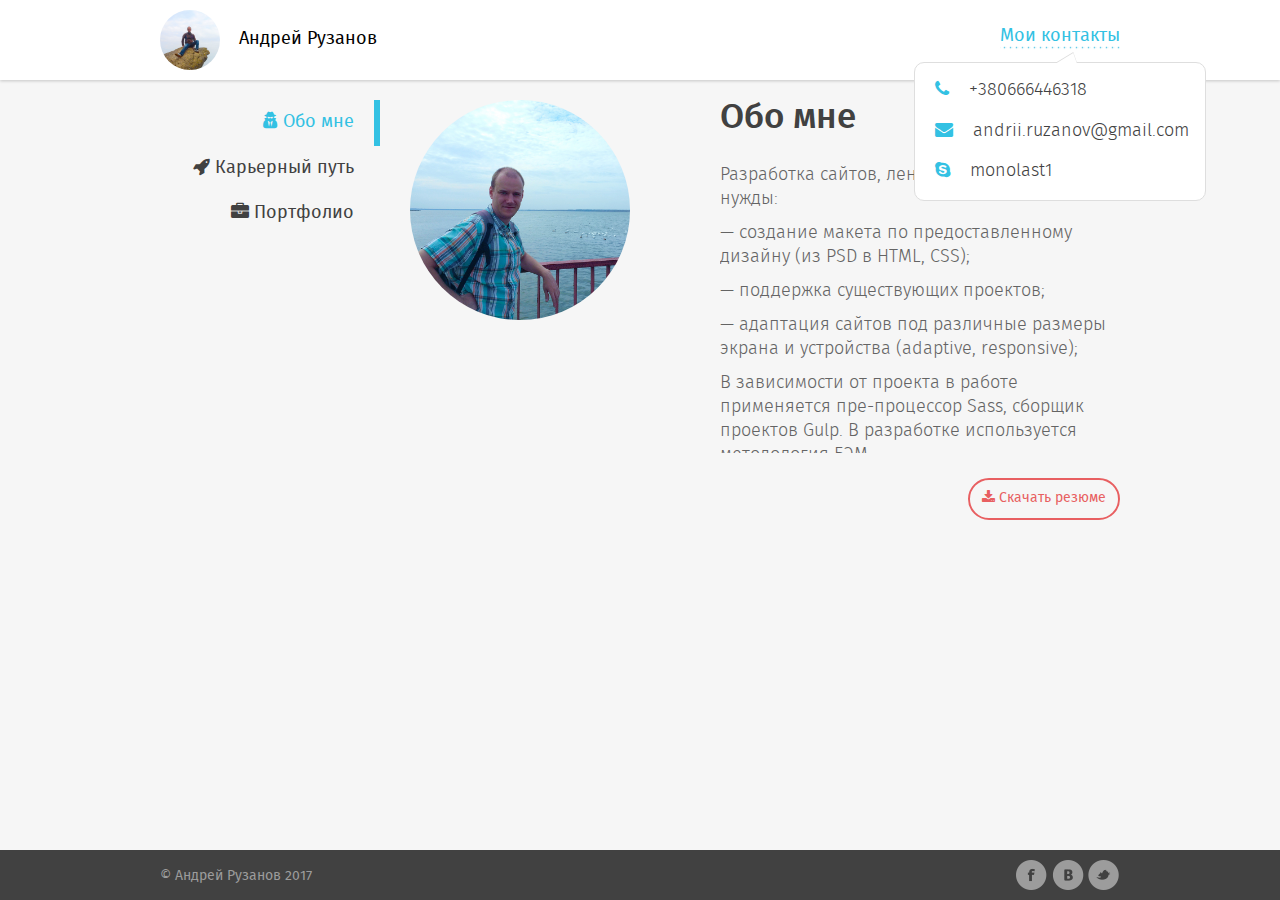
==== about.html @ 6cd4f05d "first commit" ====
<!DOCTYPE html>
<html lang="ru">
<head>
    <meta charset="UTF-8">
    <title>Обо мне</title>
    <meta http-equiv="X-UA-Compatible" content="IE=edge, chrome=1">
    <meta name="viewport" content="width=device-width">
    <link rel="stylesheet" href="/css/main.css">
</head>
	<body>
	<div class="wrapper">
		<div class="maincontent">

			<!-- header -->
			<header class="header">
				<div class="container">
                    <div class="header__left">

                        <!-- user -->
                        <div class="user">
                            <div class="user__avatar">
                                <img src="img/content/ava.jpg" alt="" class="user__avatar-pic">
                            </div>
                            <div class="user__name">
                                Андрей Рузанов
                            </div>
                        </div>

                    </div>
                    <div class="header__right">

                        <!-- contacts -->
                        <div class="contacts">
                            <a href="" class="contacts__trigger">Мои контакты</a>
                            	<div class="contacts__dropdown">
                                   	<ul class="contacts__dropdown-triangle-list">
                                		<li class="contacts__dropdown-item">
                                        	<a href="tel:+380666446318" class="contacts__dropdown-link">
                                            	<i class="contacts__dropdown-icon fa fa-phone"></i>
                                            	<span class="contacts__dropdown-text">
                                                +380666446318
                                            	</span>
                                        	</a>
                                    	</li>  
                                    	<li class="contacts__dropdown-item">
                                        	<a href="mailto:andrii.ruzanov@gmail.com" class="contacts__dropdown-link">
                                            	<i class="contacts__dropdown-icon fa fa-envelope"></i>
                                            	<span class="contacts__dropdown-text">
                                                andrii.ruzanov@gmail.com
                                            	</span>
                                        	</a>
                                    	</li>                                
                                   		<li class="contacts__dropdown-item">
                                        	<a href="skype:monolast1?chat" class="contacts__dropdown-link">
                                            	<i class="contacts__dropdown-icon fa fa-skype"></i>
                                            	<span class="contacts__dropdown-text">
                                                monolast1
                                            	</span>
                                        	</a>
                                    	</li>
                                	</ul>
                            	</div>    	
                    	</div>
                    </div>
				</div>
			</header>

			<!-- content -->
			<div class="content">
				<div class="container">

					<!-- sidebar -->
					<aside class="sidebar">
						<nav class="nav">
							<ul class="nav__list">
								<li class="nav__item nav__item_active">
									<a href="about.html" class="nav__link">
										<i class="fa fa-user-secret nav__link-icon"></i>
                                        <span class="nav__link-text">Обо мне</span>
									</a>
								</li>
								<li class="nav__item">
									<a href="career.html" class="nav__link">
										<i class="fa fa-rocket nav__link-icon"></i>
                                        <span class="nav__link-text">Карьерный путь</span>
									</a>
								</li>
								<li class="nav__item">
									<a href="portfolio.html" class="nav__link">
										<i class="fa fa-briefcase nav__link-icon"></i>
                                        <span class="nav__link-text">Портфолио</span>
									</a>
								</li>
							</ul>
						</nav>
					</aside>
					
					<!-- sidebar -->
					<main class="stuff">

						<div class="about">
							<div class="about__left">
								<div class="about__pic" style="background-image: url('/img/content/ava-about.jpg')">
									<img src="img/content/ava-about.jpg" class="ava-fake" alt="">
								</div>
							</div>

							<div class="about__right">
								<h5 class="content-title">Обо мне</h5>
								<div class="about__text text-block">
									<p>
										Разработка сайтов, лендингов под Ваши нужды:
									</p>								
									<p>
									<p>
										— создание макета по предоставленному дизайну (из PSD в HTML, CSS);
									</p>
									<p>
										— поддержка существующих проектов;
									</p>
									<p>
										— адаптация сайтов под различные размеры экрана и устройства (adaptive, responsive);
									</p>
									<p>
										В зависимости от проекта в работе применяется пре-процессор Sass, сборщик проектов Gulp. В разработке используется методология БЭМ.
									</p>
									
								</div>
								<div class="about__download">
									<a href="/img/Thankyou/Thank-you.jpg" class="about__download-link" download="">
										<i class="fa fa-download about__download-link-icon"></i>
									    <span class="about__download-link-text">Cкачать резюме</span>
                                    </a>
								</div>
							</div>
						</div>
					</main>
				</div>
			</div>
		</div>
	</div>

    <!-- footer -->
	<footer class="footer">
		<div class="container">

            <div class="footer__left">
                <div class="copyright">
                    © Андрей Рузанов 2017 
                </div>
            </div>

            <div class="footer__right">
                <div class="socials">
                    <ul class="socials__list">
                        <li class="socials__item">
                            <a href="https://www.facebook.com/andry.ruzanov" target="_blank" class="socials__link socials__link_fb"></a>
                        </li>
                        <li class="socials__item">
                            <a href="https://vk.com/blue___water" target="_blank" class="socials__link socials__link_vk"></a>
                        </li>
                        <li class="socials__item">
                            <a href="https://twitter.com/monolast" target="_blank" class="socials__link socials__link_tw" ></a>
                        </li>
                    </ul>
                </div>
            </div>

		</div>
	</footer>
</html>
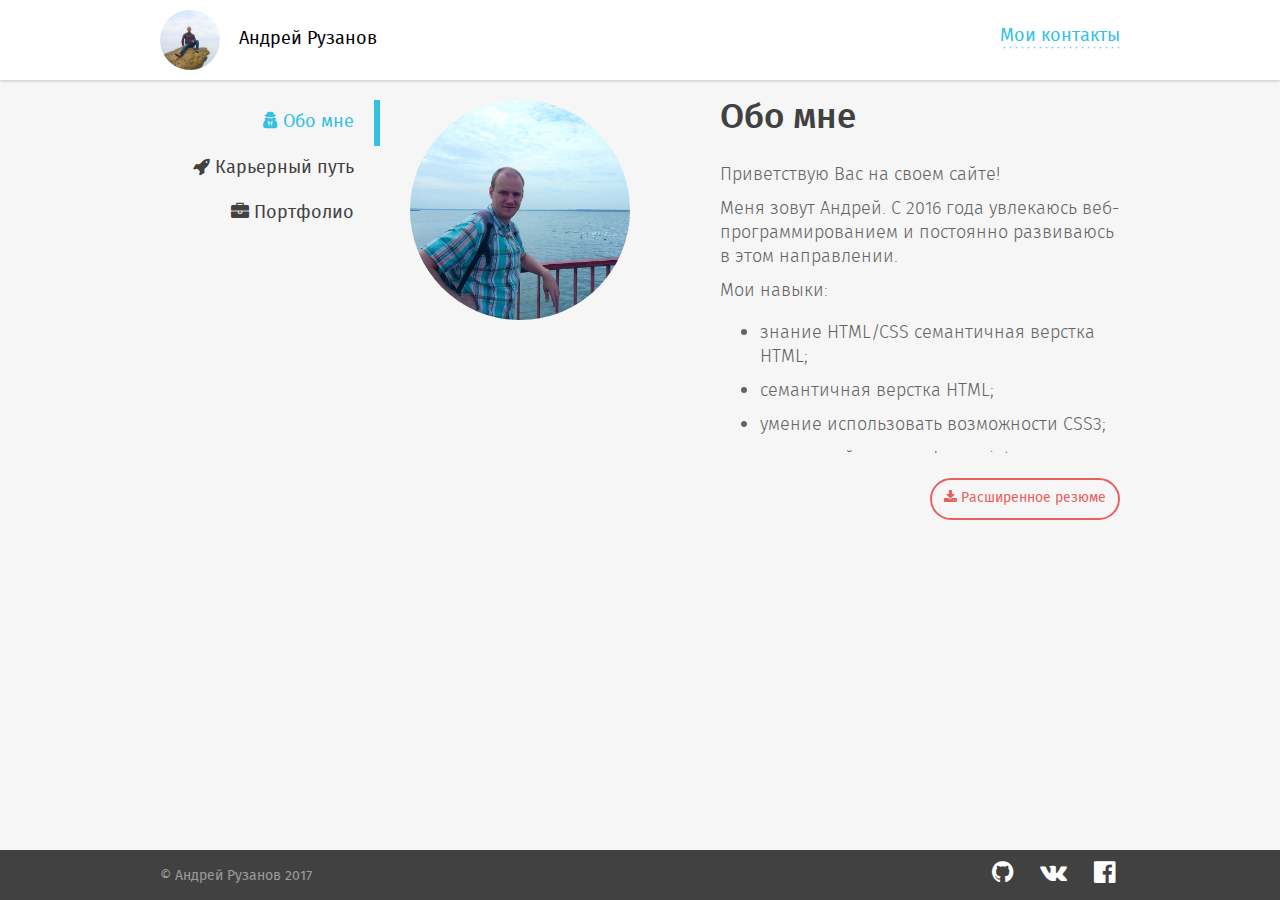
==== commit 840597a4: "particles.js background" ====
--- a/about.html
+++ b/about.html
@@ -3,11 +3,16 @@
 <head>
     <meta charset="UTF-8">
     <title>Обо мне</title>
-    <meta http-equiv="X-UA-Compatible" content="IE=edge, chrome=1">
+    <link rel="apple-touch-icon" sizes="180x180" href="favicons/apple-touch-icon.png">
+	<link rel="icon" type="image/png" href="favicons/favicon-32x32.png" sizes="32x32">
+	<link rel="icon" type="image/png" href="favicons/favicon-16x16.png" sizes="16x16">
+	<link rel="manifest" href="favicons/manifest.json">
+	<link rel="mask-icon" href="favicons/safari-pinned-tab.svg" color="#5bbad5">
+    <meta http-equiv="X-UA-Compatible" content="IE=edge">
     <meta name="viewport" content="width=device-width">
     <link rel="stylesheet" href="/css/main.css">
 </head>
-	<body>
+<body>
 	<div class="wrapper">
 		<div class="maincontent">
 
@@ -16,22 +21,23 @@
 				<div class="container">
                     <div class="header__left">
 
-                        <!-- user -->
+                    	<!-- user -->              
                         <div class="user">
-                            <div class="user__avatar">
-                                <img src="img/content/ava.jpg" alt="" class="user__avatar-pic">
-                            </div>
-                            <div class="user__name">
-                                Андрей Рузанов
-                            </div>
+                        	<a href="about.html" class="user__link">
+	                            <div class="user__avatar">
+	                                <img src="img/content/ava.jpg" alt="" class="user__avatar-pic">
+	                            </div>
+	                            <div class="user__name">
+	                                Андрей Рузанов
+	                            </div>
+                            </a>
                         </div>
-
                     </div>
                     <div class="header__right">
 
                         <!-- contacts -->
                         <div class="contacts">
-                            <a href="" class="contacts__trigger">Мои контакты</a>
+                            <a href="#" class="contacts__trigger">Мои контакты</a>
                             	<div class="contacts__dropdown">
                                    	<ul class="contacts__dropdown-triangle-list">
                                 		<li class="contacts__dropdown-item">
@@ -109,27 +115,35 @@
 								<h5 class="content-title">Обо мне</h5>
 								<div class="about__text text-block">
 									<p>
-										Разработка сайтов, лендингов под Ваши нужды:
-									</p>								
+										Приветствую Вас на своем сайте! 
+									</p>	
 									<p>
+										Меня зовут Андрей. С 2016 года увлекаюсь веб-программированием и постоянно развиваюсь в этом направлении. 
+									</p>							
 									<p>
-										— создание макета по предоставленному дизайну (из PSD в HTML, CSS);
+										Мои навыки:
 									</p>
-									<p>
-										— поддержка существующих проектов;
-									</p>
-									<p>
-										— адаптация сайтов под различные размеры экрана и устройства (adaptive, responsive);
-									</p>
-									<p>
-										В зависимости от проекта в работе применяется пре-процессор Sass, сборщик проектов Gulp. В разработке используется методология БЭМ.
-									</p>
-									
+									<ol class="about__item">
+										<li class="about__list">знание HTML/CSS семантичная верстка HTML;</li>
+										<li class="about__list">семантичная верстка HTML;</li>
+										<li class="about__list">умение использовать возможности CSS3;</li>
+										<li class="about__list">начальный уровень Javascript;</li>
+										<li class="about__list">jQuery на уровне написания простых виджетов;</li>
+										<li class="about__list">работа и настройка готовых решений (плагинов) на jQuery;</li>
+										<li class="about__list">адаптивная верстка с использованием медиа запросов;</li>
+										<li class="about__list">понимание верстки на Float и Flexbox;</li>
+										<li class="about__list">знание Photoshop на уровне "нарезания" макетов;</li>
+										<li class="about__list">модульная верстка - именование классов по методологии БЭМ-нейминг;</li>
+										<li class="about__list">использование препроцессора SASS, шаблонизатора Pug;</li>
+										<li class="about__list">умение использовать консоль, на уровне основных команд и работы с технологиями;</li>
+										<li class="about__list">сборка и оптимизация проекта при помощи GULP;</li>
+										<li class="about__list">работа с  GIT.</li>
+									</ol>
 								</div>
 								<div class="about__download">
-									<a href="/img/Thankyou/Thank-you.jpg" class="about__download-link" download="">
+									<a href="../userfiles/CV.pdf" class="about__download-link" target="_blank">
 										<i class="fa fa-download about__download-link-icon"></i>
-									    <span class="about__download-link-text">Cкачать резюме</span>
+									    <span class="about__download-link-text">Расширенное резюме</span>
                                     </a>
 								</div>
 							</div>
@@ -153,20 +167,57 @@
             <div class="footer__right">
                 <div class="socials">
                     <ul class="socials__list">
-                        <li class="socials__item">
-                            <a href="https://www.facebook.com/andry.ruzanov" target="_blank" class="socials__link socials__link_fb"></a>
+                         <li class="socials__item">
+                            <a href="https://github.com/andriiruzanov" target="_blank" class="socials__link socials__link_fb">
+                            	<i class="fa fa-github" aria-hidden="true"></i>
+                            </a>
                         </li>
                         <li class="socials__item">
-                            <a href="https://vk.com/blue___water" target="_blank" class="socials__link socials__link_vk"></a>
+                            <a href="https://vk.com/blue___water" target="_blank" class="socials__link socials__link_vk">
+                            	<i class="fa fa-vk" aria-hidden="true"></i>
+                            </a>
                         </li>
                         <li class="socials__item">
-                            <a href="https://twitter.com/monolast" target="_blank" class="socials__link socials__link_tw" ></a>
+                            <a href="https://www.facebook.com/andry.ruzanov" target="_blank" class="socials__link socials__link_tw" >
+                            	<i class="fa fa-facebook-official" aria-hidden="true"></i>
+                            </a>
                         </li>
                     </ul>
                 </div>
             </div>
-
 		</div>
 	</footer>
+	<!-- scripts -->
+
+	<!-- Yandex.Metrika counter -->
+	<script type="text/javascript">
+	    (function (d, w, c) {
+	        (w[c] = w[c] || []).push(function() {
+	            try {
+	                w.yaCounter44260359 = new Ya.Metrika({
+	                    id:44260359,
+	                    clickmap:true,
+	                    trackLinks:true,
+	                    accurateTrackBounce:true,
+	                    webvisor:true
+	                });
+	            } catch(e) { }
+	        });
+
+	        var n = d.getElementsByTagName("script")[0],
+	            s = d.createElement("script"),
+	            f = function () { n.parentNode.insertBefore(s, n); };
+	        s.type = "text/javascript";
+	        s.async = true;
+	        s.src = "https://mc.yandex.ru/metrika/watch.js";
+
+	        if (w.opera == "[object Opera]") {
+	            d.addEventListener("DOMContentLoaded", f, false);
+	        } else { f(); }
+	    })(document, window, "yandex_metrika_callbacks");
+	</script>
+	<noscript><div><img src="https://mc.yandex.ru/watch/44260359" style="position:absolute; left:-9999px;" alt="" /></div></noscript>
+	<!-- /Yandex.Metrika counter -->
+</body>
 </html>
 	